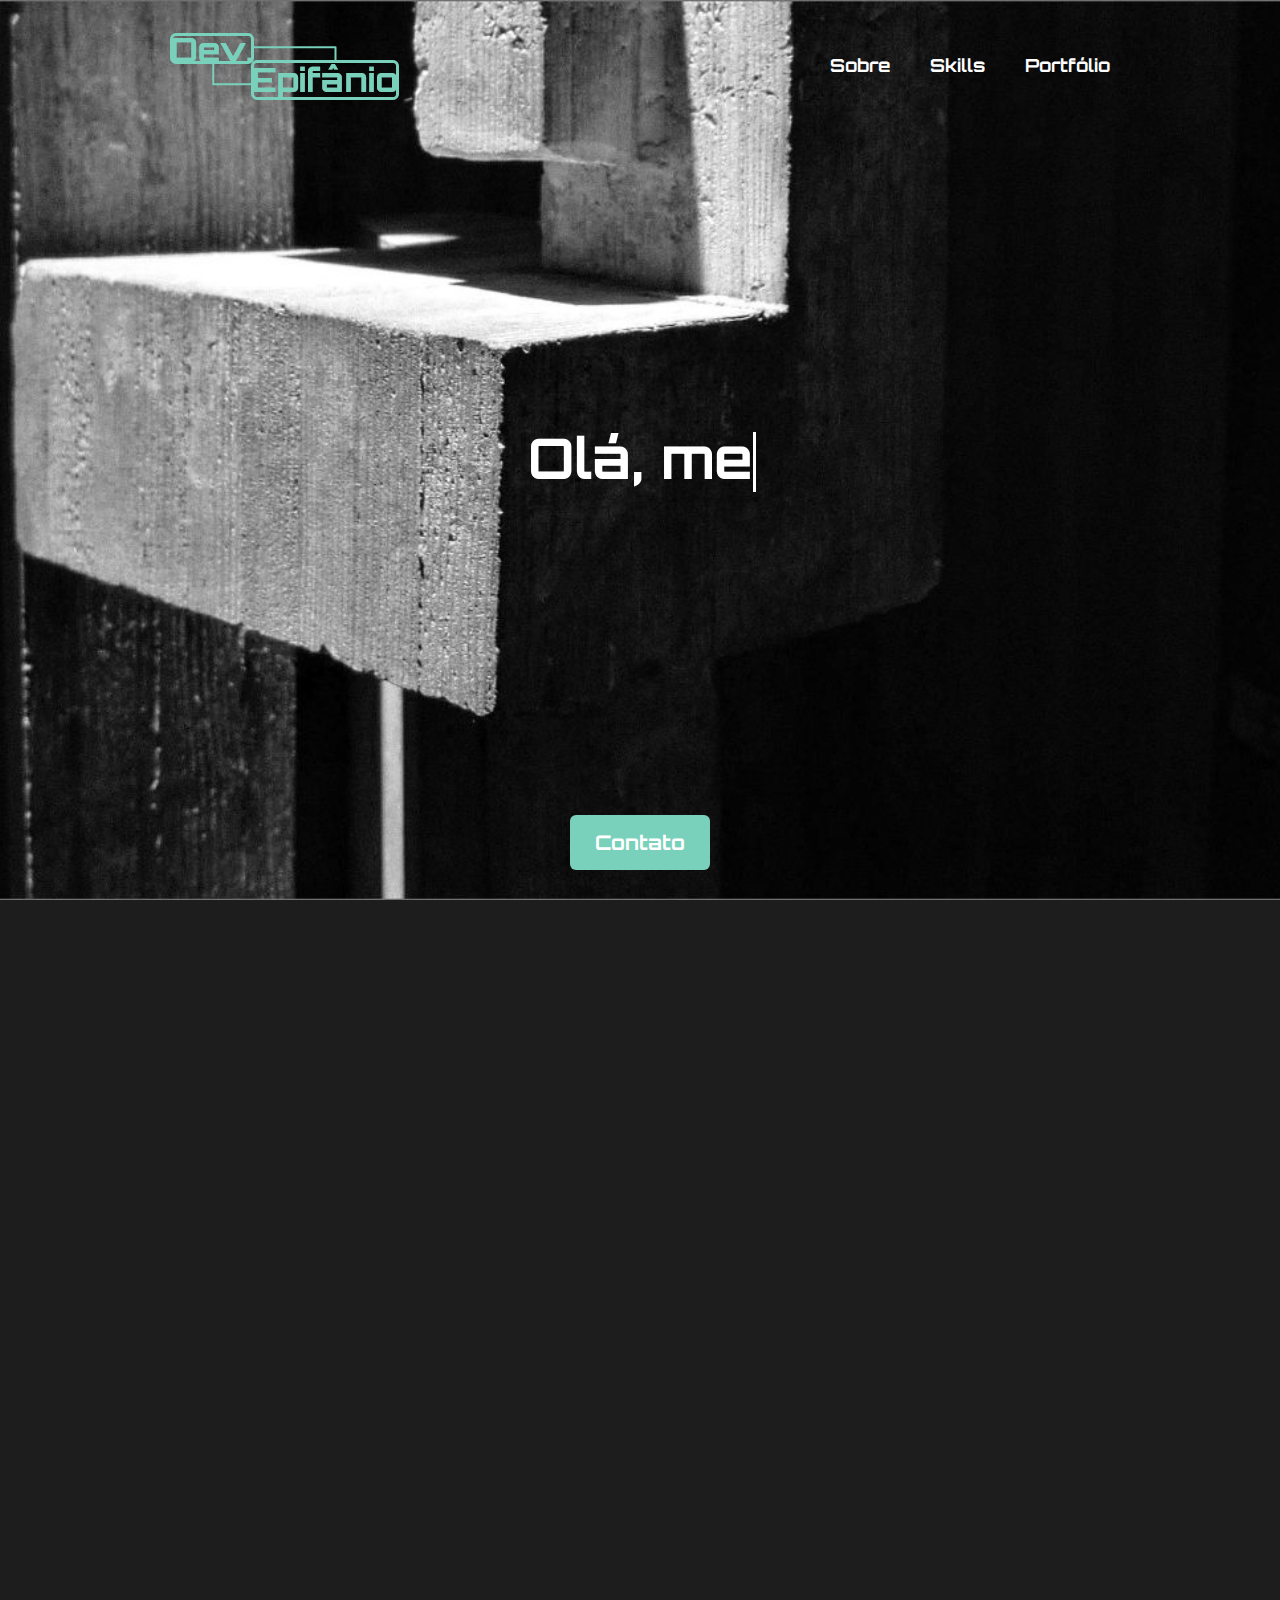
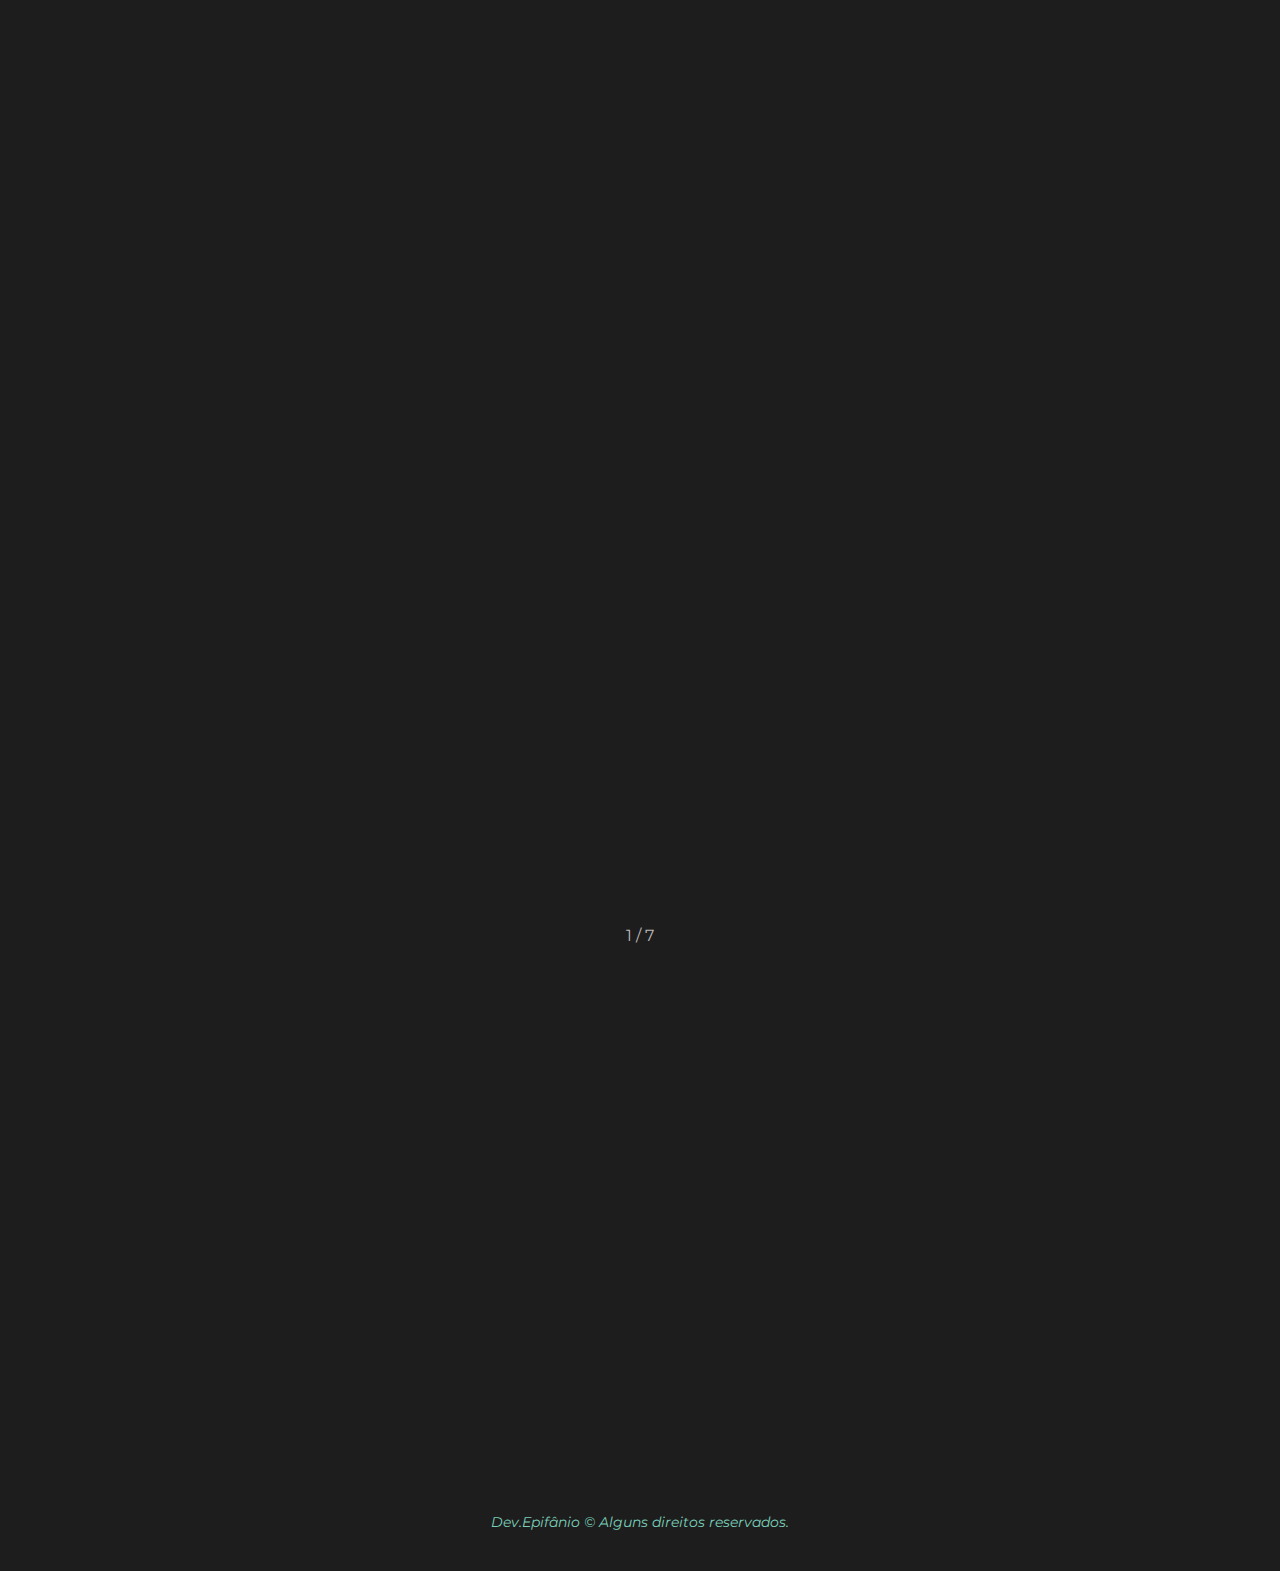
==== index.html @ eeedf698 "about section updated" ====
<!DOCTYPE html>
<html lang="pt-br">
  <head>
    <meta charset="UTF-8" />
    <meta http-equiv="X-UA-Compatible" content="IE=edge" />
    <meta name="viewport" content="width=device-width, initial-scale=1.0" />
    <meta
      property="og:url"
      content="https://nanepifanio.github.io/Dev.Epifanio/"
    />
    <meta
      property="og:image"
      content="https://nanepifanio.github.io/Dev.Epifanio/imagens/og-image.jpg"
    />
    <title>DEV.EPIFÂNIO</title>
    <link rel="shortcut icon" href="favicon.ico" type="image/x-icon" />
    <link rel="preconnect" href="https://fonts.googleapis.com" />
    <link rel="preconnect" href="https://fonts.gstatic.com" crossorigin />
    <link
      href="https://fonts.googleapis.com/css2?family=Montserrat:ital,wght@0,400;0,700;1,400&display=swap"
      rel="stylesheet"
    />
    <link rel="preconnect" href="https://fonts.googleapis.com" />
    <link rel="preconnect" href="https://fonts.gstatic.com" crossorigin />
    <link
      href="https://fonts.googleapis.com/css2?family=Orbitron:wght@700&display=swap"
      rel="stylesheet"
    />
    <link rel="stylesheet" href="css/style.css" />
    <script type="module" src="./javascript/script.js" defer></script>
  </head>
  <body>
    <div class="buttonUp">&uArr;</div>

    <!-- Topo -->
    <div class="bg-topo">
      <!-- Header -->
      <header class="header">
        <div class="logo">
          <img src="icones/logo/logo-real.png" alt="Dev.Epifânio" />
        </div>

        <div class="menu-hamburguer"></div>

        <nav class="menu">
          <ul class="lista-menu">
            <li><a href="#sobre" target="_self">Sobre</a></li>
            <li><a href="#skills" target="_self">Skills</a></li>
            <li><a href="#portfolio" target="_self">Portfólio</a></li>
          </ul>
        </nav>
      </header>

      <!-- Apresentação -->
      <div class="apresentacao">
        <p></p>
      </div>

      <!-- Call-to-Action -->
      <div class="button">
        <a href="#contato" target="_self">Contato</a>
      </div>
    </div>

    <main>
      <!-- Sobre -->
      <article class="sobre" id="sobre">
        <!-- Minha foto -->
        <div class="minha-foto" data-anime="to-right">
          <img src="imagens/minha-foto.jpg" alt="Eu, Renan Epifânio!" />
        </div>

        <!-- Texto -->
        <div class="sobre-mim">
          <h1 data-anime="heading-to-left">Sobre Mim</h1>
          <p data-anime="to-left">
            Me chamo Renan Epifânio Gonçalves, curso Análise e Desenvolvimento
            de Sistemas, tenho 25 anos e sou natural do Rio de Janeiro. Em 2021,
            decidi investir na carreira de desenvolvedor e me apaixonei. Desde
            então nunca parei de estudar, sempre procurando evoluir meu
            conhecimento na área. Estou em busca de uma chance no mercado de
            trabalho, como desenvolvedor júnior ou num estágio.
          </p>
        </div>
      </article>

      <!-- Skills -->
      <section class="bg-skills" data-anime="fade-in" id="skills">
        <h1 data-anime="heading-to-right">Skills</h1>

        <div class="skills">
          <!-- Experiência -->
          <div class="skills-left">
            <div id="h2-experiencia">
              <h2 data-anime="heading-to-right">Tenho Experiência</h2>
            </div>

            <div class="icones-experiencia" data-anime="to-right">
              <abbr title="HTML5"
                ><img
                  src="icones/tecnologias-design/icone-html5.svg"
                  alt="html5"
              /></abbr>
              <abbr title="CSS3"
                ><img src="icones/tecnologias-design/icone-css3.svg" alt="css3"
              /></abbr>
              <abbr title="JavaScript"
                ><img
                  src="icones/tecnologias-design/icone-js.svg"
                  alt="javascript"
              /></abbr>
              <abbr title="AdobeXd"
                ><img
                  src="icones/tecnologias-design/icone-adobexd.svg"
                  alt="adobexd"
              /></abbr>
              <abbr title="SASS"
                ><img src="icones/tecnologias-design/icone-sass.svg" alt="sass"
              /></abbr>
              <abbr title="TypeScript"
                ><img
                  src="icones/tecnologias-design/icone-typescript.svg"
                  alt="typescript"
              /></abbr>
              <abbr title="React/Native"
                ><img
                  src="icones/tecnologias-design/icone-react.svg"
                  alt="react"
              /></abbr>
              <abbr title="Git"
                ><img src="icones/tecnologias-design/icone-git.svg" alt="git"
              /></abbr>
              <abbr title="GitHub"
                ><img
                  src="icones/tecnologias-design/icone-github.svg"
                  alt="github"
              /></abbr>
              <abbr title="WebPack"
                ><img
                  src="icones/tecnologias-design/icone-webpack.svg"
                  alt="webpack"
              /></abbr>
              <abbr title="NPM"
                ><img src="icones/tecnologias-design/icone-npm.svg" alt="npm"
              /></abbr>
            </div>
          </div>

          <!-- Separador -->
          <div class="separador" data-anime="to-bottom">
            <hr />
          </div>

          <!-- Irei de Aprender -->
          <div class="skills-right">
            <div id="h2-interesse">
              <h2 data-anime="heading-to-left">Meta de Aprendizagem</h2>
            </div>

            <div class="icones-interesse" data-anime="to-left">
              <abbr title="Redux"
                ><img
                  src="icones/tecnologias-design/icone-redux.svg"
                  alt="redux"
              /></abbr>
              <abbr title="Bootstrap"
                ><img
                  src="icones/tecnologias-design/icone-bootstrap.svg"
                  alt="bootstrap"
              /></abbr>
              <abbr title="MySql"
                ><img
                  src="icones/tecnologias-design/icone-mysql.svg"
                  alt="mysql"
              /></abbr>
              <abbr title="NodeJs"
                ><img
                  src="icones/tecnologias-design/icone-nodejs.svg"
                  alt="nodejs"
              /></abbr>
              <abbr title="MongoDB"
                ><img
                  src="icones/tecnologias-design/icone-mongodb.svg"
                  alt="mongodb"
              /></abbr>
              <abbr title="Docker"
                ><img
                  src="icones/tecnologias-design/icone-docker.svg"
                  alt="docker"
              /></abbr>
              <abbr title="GraphQL"
                ><img
                  src="icones/tecnologias-design/icone-graphql.svg"
                  alt="graphql"
              /></abbr>
              <abbr title="PostgreQL"
                ><img
                  src="icones/tecnologias-design/icone-postgreql.svg"
                  alt="postgreql"
              /></abbr>
              <abbr title="Gulp"
                ><img src="icones/tecnologias-design/icone-gulp.svg" alt="gulp"
              /></abbr>
              <abbr title="Figma"
                ><img
                  src="icones/tecnologias-design/icone-figma.svg"
                  alt="figma"
              /></abbr>
            </div>
          </div>
        </div>
      </section>

      <!-- Portfólio -->
      <section class="portfolio" id="portfolio">
        <h1 data-anime="to-bottom">Portfólio</h1>

        <div class="projetos-container">
          <div class="seta slider-control" data-anime="to-right">
            <img src="icones/setas/arrow-left.svg" alt="" />
          </div>

          <div class="slider" data-anime="fade-in">
            <div class="slider-width">
              <div class="projetos">
                <a
                  href="https://github.com/nanepifanio/Bikcraft"
                  target="_blank"
                  rel="external"
                  ><img src="imagens/bikcraft.jpg" alt=""
                /></a>
              </div>
              <div class="projetos">
                <a
                  href="https://github.com/nanepifanio/Flexblog"
                  target="_blank"
                  rel="external"
                  ><img src="imagens/flexblog.jpg" alt=""
                /></a>
              </div>
              <div class="projetos">
                <a
                  href="https://github.com/nanepifanio/Wildbeast"
                  target="_blank"
                  rel="external"
                  ><img src="imagens/wildbeast.jpg" alt=""
                /></a>
              </div>
              <div class="projetos">
                <a
                  href="https://github.com/nanepifanio/Animais-Fantasticos"
                  target="_blank"
                  rel="external"
                  ><img src="imagens/animais-fantasticos.jpg" alt=""
                /></a>
              </div>
              <div class="projetos">
                <a
                  href="https://github.com/nanepifanio/Testimonials"
                  target="_blank"
                  rel="external"
                  ><img src="imagens/testimonials.jpg" alt=""
                /></a>
              </div>
              <div class="projetos">
                <a
                  href="https://github.com/nanepifanio/Social-Proof"
                  target="_blank"
                  rel="external"
                  ><img src="imagens/social-proof.jpg" alt=""
                /></a>
              </div>
              <div class="projetos">
                <a
                  href="https://github.com/nanepifanio/App-Layout"
                  target="_blank"
                  rel="external"
                  ><img src="imagens/app.jpg" alt=""
                /></a>
              </div>
            </div>
          </div>

          <div class="seta slider-control" data-anime="to-left">
            <img src="icones/setas/arrow-right.svg" alt="" />
          </div>
        </div>

        <div class="slider-count"><span>--</span> / <span>--</span></div>

        <p data-anime="to-top">
          Para conhecer mais o meu trabalho, acesse:
          <a
            href="https://github.com/nanepifanio?tab=repositories"
            target="_blank"
            rel="external"
            >https://github.com/nanepifanio?tab=repositories</a
          >
        </p>
      </section>

      <!-- Contato -->
      <section class="bg-contato" data-anime="fade-in" id="contato">
        <div class="contato">
          <h1 data-anime="heading-to-right">Contato</h1>

          <div class="infos" data-anime="to-right">
            <div class="infos-contato">
              <a href="tel:+5521982804785"
                ><img
                  src="icones/contatos-redes/icone-whatsapp.svg"
                  alt="whatsapp"
              /></a>
              <a href="tel:+5521982804785">- +55 21 98280-4785</a>
            </div>
            <div class="infos-contato">
              <a href="mailto:renan.epifanio@outlook.com"
                ><img
                  src="icones/contatos-redes/icone-outlook.svg"
                  alt="outlook"
              /></a>
              <a href="mailto:renan.epifanio@outlook.com"
                >- renan.epifanio@outlook.com</a
              >
            </div>
            <div class="infos-contato">
              <a href="mailto:epif.renan@gmail.com"
                ><img src="icones/contatos-redes/icone-gmail.svg" alt="gmail"
              /></a>
              <a href="mailto:epif.renan@gmail.com">- epif.renan@gmail.com</a>
            </div>
          </div>
        </div>

        <div class="rede-trabalho">
          <div class="redes">
            <h1 data-anime="heading-to-left">Redes</h1>
            <div class="icones-redes" data-anime="to-left">
              <a
                href="https://www.linkedin.com/in/renan-epif%C3%A2nio-gon%C3%A7alves-a53823111/"
                ><img
                  src="icones/contatos-redes/icone-linkedin.svg"
                  alt="linkedin"
              /></a>
              <a href="https://github.com/nanepifanio?tab=repositories"
                ><img src="icones/contatos-redes/icone-github.svg" alt="github"
              /></a>
              <a
                href="https://web.facebook.com/renan.epifanio.3/"
                target="_blank"
                rel="external"
                ><img
                  src="icones/contatos-redes/icone-facebook.svg"
                  alt="facebook"
              /></a>
            </div>
          </div>
        </div>
      </section>
    </main>

    <!-- Footer -->
    <footer class="footer">
      <p>Dev.Epifânio © Alguns direitos reservados.</p>
    </footer>
  </body>
</html>
---- css/style.css ----
@charset "UTF-8";

:root {
  --font-white: #fff;
  --font-blue: #7ad1bb;
  --orbitron: "Orbitron", sans-serif;
  --montserrat: "Montserrat", sans-serif;
  --to-right: leftToRight 1.2s ease-out 1;
  --to-left: rightToLeft 1.2s ease-out 1;
  --heading-to-right: leftToRight 1.5s ease-out 1;
  --heading-to-left: rightToLeft 1.5s ease-out 1;
  --to-bottom: topToBottom 1s ease-in 1;
  --to-top: bottomToTop 1s ease-out 1;
  --fade-in: fadeIn 1s ease-in 1;
}

/******************* Animações *****************/

@keyframes leftToRight {
  from {
    transform: translate3d(-725px, 0, 0);
    opacity: 0;
  }
  25% {
    opacity: 0.2;
  }
  50% {
    opacity: 0.5;
  }
  75% {
    opacity: 0.8;
  }
  to {
    transform: translate3d(0, 0, 0);
    opacity: 1;
  }
}

@keyframes rightToLeft {
  from {
    transform: translate3d(725px, 0, 0);
    opacity: 0;
  }
  25% {
    opacity: 0.2;
  }
  50% {
    opacity: 0.5;
  }
  75% {
    opacity: 0.8;
  }
  to {
    transform: translate3d(0, 0, 0);
    opacity: 1;
  }
}

@keyframes topToBottom {
  from {
    transform: translate3d(0, -150px, 0);
    opacity: 0;
  }
  25% {
    opacity: 0.4;
  }
  50% {
    opacity: 0.6;
  }
  75% {
    opacity: 0.8;
  }
  to {
    transform: translate3d(0, 0, 0);
    opacity: 1;
  }
}

@keyframes bottomToTop {
  from {
    transform: translate3d(0, 100px, 0);
    opacity: 0;
  }
  25% {
    opacity: 0.2;
  }
  50% {
    opacity: 0.5;
  }
  75% {
    opacity: 0.8;
  }
  to {
    transform: translate3d(0, 0, 0);
    opacity: 1;
  }
}

@keyframes fadeIn {
  from {
    opacity: 0;
  }
  25% {
    opacity: 0.2;
  }
  50% {
    opacity: 0.4;
  }
  75% {
    opacity: 0.6;
  }
  to {
    opacity: 1;
  }
}

@keyframes letterEffect {
  0% {
    opacity: 0;
  }

  50% {
    opacity: 0.5;
  }

  100% {
    opacity: 1;
  }
}

@keyframes pipe {
  0% {
    opacity: 0;
  }
  50% {
    opacity: 1;
  }
  100% {
    opacity: 0;
  }
}

[data-anime] {
  transition: 0.3s;
  opacity: 0;
}

.to-left {
  animation: var(--to-left);
}

.to-right {
  animation: var(--to-right);
}

.heading-to-left {
  animation: var(--heading-to-left);
}

.heading-to-right {
  animation: var(--heading-to-right);
}

.to-top {
  animation: var(--to-top);
}

.to-bottom {
  animation: var(--to-bottom);
}

.fade-in {
  animation: var(--fade-in);
}

.animate {
  opacity: 1;
}

/******************* Estilos Gerais *****************/

body,
h1,
h2,
p,
ul,
li,
a {
  margin: 0px;
  padding: 0px;
}

body {
  background-color: #1e1d1d;
  font-family: var(--montserrat);
  color: var(--font-white);
  overflow-x: hidden;
}

html {
  overflow-x: hidden;
}

h1 {
  font-family: var(--orbitron);
  color: var(--font-blue);
  font-weight: 700;
  letter-spacing: 0.1rem;
}

h1::after,
h2::after {
  content: "";
  width: 55px;
  display: block;
  border: 2px solid;
  border-radius: 2px;
  background-color: var(--font-blue);
  margin-top: 5px;
}

h2 {
  color: var(--font-white);
  font-style: italic;
  font-size: 1rem;
}

p {
  font-style: italic;
}

ul {
  list-style: none;
}

a {
  text-decoration: none;
  color: white;
}

img {
  display: block;
  max-width: 100%;
}

body::-webkit-scrollbar {
  width: 10px;
}

body::-webkit-scrollbar-thumb {
  background-color: #cccccc63;
  border-radius: 10px;
}

.buttonUp {
  height: 50px;
  width: 50px;
  text-align: center;
  background-color: #706e6e;
  font-size: 2.5rem;
  border-radius: 50%;
  color: var(--font-blue);
  position: fixed;
  right: 20px;
  bottom: 20px;
  box-shadow: 3px 3px 5px #0000004b;
  transition: all ease-in 0.3s;
  cursor: pointer;
  opacity: 0;
}

.buttonUp:hover {
  background-color: #2e2d2d;
}

* {
  box-sizing: border-box;
}

/************************ Topo ***********************/

.bg-topo {
  background: url("../imagens/bg-header.jpg") no-repeat center;
  background-size: cover;
  padding: 30px calc((100% - 960px) / 2);
  height: 100vh;
  display: flex;
  flex-direction: column;
  font-family: var(--orbitron);
  font-weight: 700;
}

@media (max-width: 768px) {
  .bg-topo {
    height: 600px;
  }
}

/*********************** Header **********************/

.header {
  display: flex;
  justify-content: space-between;
  align-items: center;
  position: relative;
  animation: var(--to-bottom);
}

.logo {
  margin-left: 10px;
}

.lista-menu {
  display: flex;
  margin-right: 10px;
  flex-wrap: wrap;
}

.lista-menu li a {
  margin-left: 40px;
  font-size: 1.125rem;
  font-weight: 700;
  transition: all ease 0.3s;
}

.lista-menu li a:hover {
  color: var(--font-blue);
  text-shadow: 1px 1px 5px #f5f5f5;
}

.menu-hamburguer {
  display: none;
  cursor: pointer;
  margin-right: 10px;
}

.menu-hamburguer::before {
  content: "";
  display: inline-block;
  height: 4px;
  width: 40px;
  background-color: var(--font-blue);
  box-shadow: 0 8px var(--font-blue), 0 -8px var(--font-blue);
  border-radius: 3px;
  transition: all ease 0.3s;
}

.menu-hamburguer.ativo::before {
  transform: rotate(90deg);
}

@media (max-width: 812px) {
  .header {
    flex-direction: column;
    height: 130px;
  }

  .menu-hamburguer {
    display: block;
  }

  .menu {
    height: 0px;
    width: 50%;
    background-color: #1e1d1d;
    text-align: center;
    z-index: 999;
    transition: all ease-out 0.5s;
    position: absolute;
    top: 130px;
    overflow-y: hidden;
    overflow-x: hidden;
    border-radius: 6px;
    margin-top: 20px;
  }

  .menu-opener {
    height: 110px;
  }

  .lista-menu {
    display: block;
  }

  .lista-menu li {
    padding: 8px;
    width: 100px;
    margin: auto;
  }

  .lista-menu li a {
    font-size: 0.875rem;
    margin: 0;
  }

  .lista-menu li + li {
    border-top: 1px solid #fff;
  }
}

/********************* Apresentação ******************/

.apresentacao {
  display: flex;
  margin: 0px 10px;
  font-size: 3.5rem;
  align-items: center;
  justify-content: center;
  text-align: center;
  flex: 1;
}

.apresentacao p {
  font-style: normal;
}

.pipe {
  display: inline-block;
  background-color: var(--font-white);
  width: 3px;
  height: 60px;
  animation: pipe 0.5s infinite;
  position: absolute;
  margin-top: 10px;
}

.letter-effect {
  animation: letterEffect 0.3s linear 1;
}

@media (max-width: 844px) {
  .pipe {
    height: 40px;
  }
}

@media (max-width: 840px) {
  .apresentacao {
    font-size: 2.5rem;
  }
}

@media (max-width: 844px) {
  .pipe {
    height: 50px;
    margin-top: 5px;
  }
}

@media (max-width: 480px) {
  .pipe {
    height: 40px;
  }

  .apresentacao {
    font-size: 2.25rem;
  }
}

/******************* call-to-action ******************/

.button a {
  display: block;
  margin: auto;
  max-width: 140px;
  padding: 15px 25px;
  background-color: var(--font-blue);
  border-radius: 6px;
  font-size: 1.25rem;
  transition: all ease 0.4s;
  position: relative;
  animation: bottomToTop 1s ease-out 1;
}

.button a:hover {
  color: #2e2d2d;
  box-shadow: 1px 1px 5px #f5f5f5;
}

/************************ sobre **********************/

.sobre {
  display: flex;
  max-width: 960px;
  padding: 60px 0px;
  margin: auto;
  align-items: center;
  justify-content: center;
}

.minha-foto {
  margin: 0 10px;
  flex: 1 1 420px;
}

.minha-foto img {
  border-radius: 6px;
  box-shadow: 2px 2px 10px #0c0b0b;
}

.sobre-mim {
  flex: 1 1 460px;
  margin: 0 10px 0 10px;
  align-self: flex-start;
}

.sobre-mim p {
  margin-top: 30px;
  line-height: 1.5;
}

@media (max-width: 768px) {
  .sobre {
    flex-direction: column;
  }

  .minha-foto {
    width: 300px;
    flex-basis: 380px;
  }

  .minha-foto img {
    border-radius: 50%;
  }

  .sobre-mim {
    flex: 0;
    text-align: center;
  }

  .sobre-mim h1::after {
    margin: 5px auto;
  }
}

@media (max-width: 480px) {
  .sobre-mim {
    margin-top: 10px;
  }
}

/********************* skills ************************/

.bg-skills {
  background: url(../imagens/bg-skills.jpg) no-repeat center;
  background-size: cover;
  padding: 60px calc((100% - 960px) / 2);
}

.skills {
  display: flex;
  justify-content: space-between;
  margin: 35px 10px 0px 10px;
}

.skills-left {
  flex: 1;
}

.icones-experiencia {
  display: flex;
  flex-wrap: wrap;
}

.icones-experiencia img {
  margin: 0 20px 20px 0;
}

.separador {
  display: flex;
}

.separador hr {
  border: 2px solid var(--font-blue);
  background-color: var(--font-blue);
  border-radius: 3px;
}

.skills-right {
  flex: 1;
}

.icones-interesse {
  display: flex;
  flex-wrap: wrap;
  justify-content: flex-end;
}

.icones-interesse abbr {
  margin: 0 10px 20px 20px;
  align-self: center;
}

.bg-skills h1 {
  margin-left: 10px;
}

h2::after {
  background-color: var(--font-white);
  margin-bottom: 20px;
}

#h2-interesse {
  display: flex;
  justify-content: flex-end;
  margin-right: 10px;
}

#h2-interesse h2::after {
  margin-left: 130px;
}

abbr img {
  transition: all 0.5s;
}

abbr img:hover {
  filter: drop-shadow(0 0 1px whitesmoke);
  transform: scale(1.2);
}

@media (max-width: 768px) {
  .bg-skills {
    text-align: center;
  }

  .bg-skills h1 {
    padding-right: 10px;
  }

  .bg-skills h1::after {
    margin: 5px auto;
  }

  .skills {
    flex-direction: column;
    align-items: center;
  }

  #h2-experiencia h2::after {
    margin: 5px auto 20px auto;
  }

  .separador {
    display: none;
  }

  .skills-right {
    margin-top: 30px;
    display: flex;
    flex-direction: column;
    align-items: center;
  }

  #h2-interesse h2::after {
    margin: 5px auto;
  }

  .icones-experiencia {
    justify-content: center;
    align-items: center;
  }

  .icones-interesse {
    margin-top: 20px;
    justify-content: center;
    align-items: center;
  }
}

@media (max-width: 480px) {
  .icones-interesse {
    justify-content: flex-start;
  }
}

/******************* Portfólio ***********************/

.portfolio {
  width: 90%;
  padding: 60px 0px;
  margin: auto;
  text-align: center;
}

.portfolio h1::after {
  margin: 5px auto;
}

.projetos-container {
  display: flex;
  justify-content: space-between;
  align-items: center;
  margin: 80px 10px 40px 10px;
}

.projetos-container:first-child {
  margin-left: 10px;
}

.projetos-container:last-child {
  margin-right: 10px;
}

.seta img {
  cursor: pointer;
}

.slider {
  width: 70vw;
  overflow: hidden;
  box-shadow: inset -15px -10px 10px rgba(0, 0, 0, 0.185);
  border-radius: 6px;
  -webkit-overflow-scrolling: touch;
  -ms-overflow-style: -ms-autohiding-scrollbar;
}

.slider-width {
  display: flex;
  transition: all ease 1s;
}

.slider-count {
  color: #bcb9b9;
}

.projetos {
  flex: 1 0 70vw;
  align-self: center;
  object-fit: cover;
}

.projetos img {
  border-radius: 6px;
  box-shadow: 2px 2px 10px #0c0b0b;
}

.portfolio p {
  font-size: 0.875rem;
  margin: 30px 10px 0px 10px;
}

.portfolio a {
  color: #bcb9b9;
}

.portfolio a:hover {
  text-decoration: underline;
}

@media (max-width: 600px) {
  .portfolio {
    width: 100%;
  }

  .projetos-container {
    justify-content: center;
  }

  .slider {
    width: 100%;
  }

  .slider-width {
    width: 100%;
  }

  .projetos {
    flex: 1 0 100%;
  }

  .seta {
    display: none;
  }
}

/******************* Contato *************************/

.bg-contato {
  background: url(../imagens/bg-contato.jpg) no-repeat center;
  background-size: cover;
  padding: 60px calc((100% - 960px) / 2);
  display: flex;
  justify-content: space-between;
}

.contato {
  display: flex;
  flex-direction: column;
  justify-content: space-between;
  height: 300px;
  margin-left: 10px;
}

.infos {
  height: 230px;
  display: flex;
  flex-direction: column;
  justify-content: space-between;
}

.infos-contato {
  display: flex;
  align-items: center;
}

.infos-contato a:nth-child(2) {
  margin-left: 30px;
}

.infos-contato a:hover {
  text-decoration: underline;
}

.icones-redes {
  display: flex;
  justify-content: space-between;
  flex-direction: column;
  align-items: flex-end;
  height: 200px;
}

.rede-trabalho {
  margin-right: 10px;
}

.rede-trabalho h1 {
  text-align: right;
}

.rede-trabalho h1::after {
  margin-left: 149px;
  margin-bottom: 30px;
}

#contato img {
  transition: all 0.5s;
}

#contato img:hover {
  filter: drop-shadow(0 0 1px whitesmoke);
  transform: scale(1.2);
}

@media (max-width: 768px) {
  .bg-contato {
    flex-direction: column;
    align-items: center;
  }

  .contato {
    justify-content: center;
    height: 100px;
    align-items: center;
  }

  .contato h1 {
    padding-right: 15px;
  }

  .contato h1::after {
    margin: 5px auto;
  }

  .infos {
    flex-direction: row;
    height: inherit;
  }

  .infos-contato {
    margin-top: 25px;
    flex-direction: row;
    justify-content: space-between;
    width: 80px;
  }

  .infos-contato a:nth-child(2) {
    display: none;
  }

  .rede-trabalho {
    margin-top: 40px;
  }

  .icones-redes {
    flex-direction: row;
    height: inherit;
    width: 200px;
  }

  .redes h1 {
    text-align: center;
  }

  .redes h1::after {
    margin: 5px auto 25px auto;
  }
}

/******************** Footer *************************/

.footer {
  width: 100%;
  padding: 40px 0px;
  text-align: center;
  color: var(--font-blue);
  font-size: 0.875em;
}
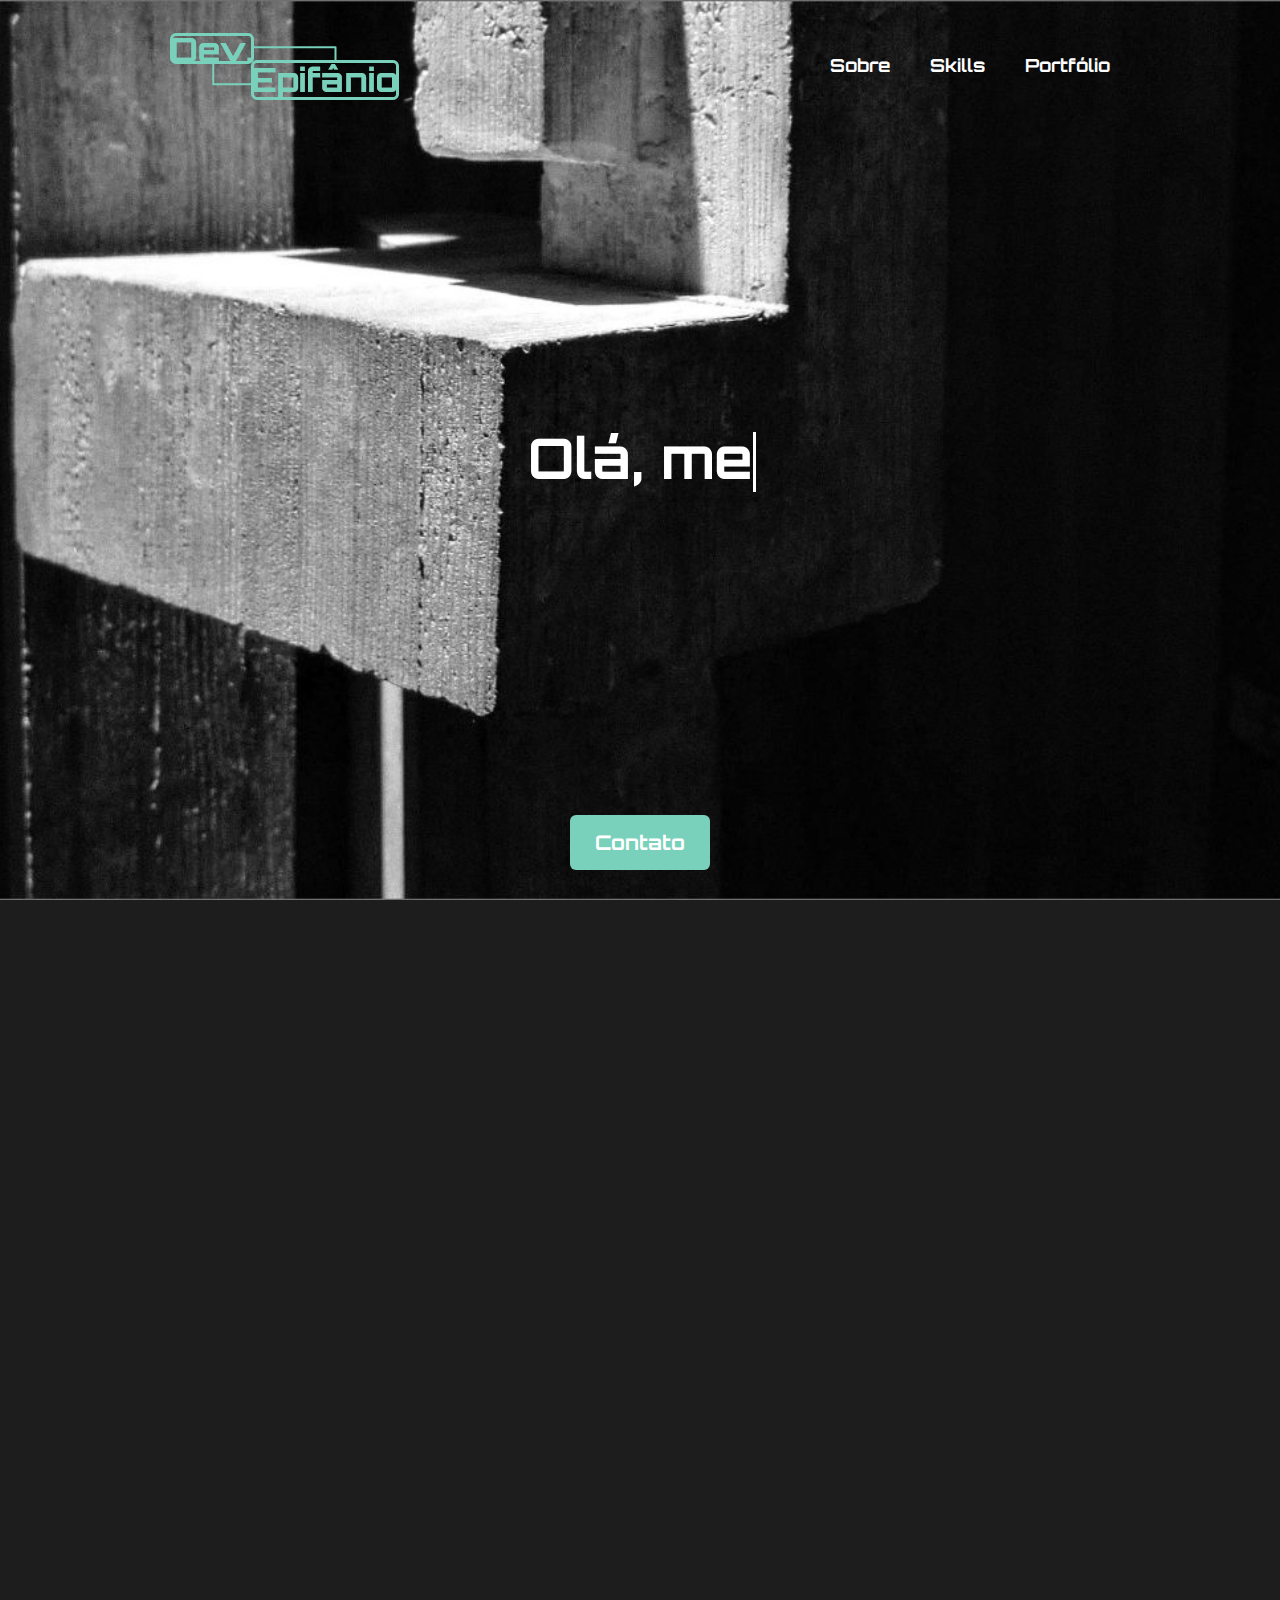
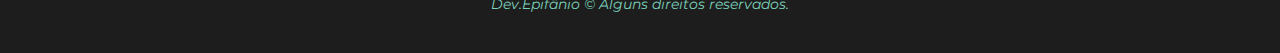
==== commit 8abf6514: "several files updated" ====
--- a/index.html
+++ b/index.html
@@ -92,7 +92,7 @@
           <!-- Experiência -->
           <div class="skills-left">
             <div id="h2-experiencia">
-              <h2 data-anime="heading-to-right">Tenho Experiência</h2>
+              <h2 data-anime="heading-to-right">Habilidades Atuais</h2>
             </div>
 
             <div class="icones-experiencia" data-anime="to-right">
@@ -114,6 +114,11 @@
                   src="icones/tecnologias-design/icone-adobexd.svg"
                   alt="adobexd"
               /></abbr>
+              <abbr title="Figma"
+                ><img
+                  src="icones/tecnologias-design/icone-figma.svg"
+                  alt="figma"
+              /></abbr>
               <abbr title="SASS"
                 ><img src="icones/tecnologias-design/icone-sass.svg" alt="sass"
               /></abbr>
@@ -122,7 +127,7 @@
                   src="icones/tecnologias-design/icone-typescript.svg"
                   alt="typescript"
               /></abbr>
-              <abbr title="React/Native"
+              <abbr title="React.Js"
                 ><img
                   src="icones/tecnologias-design/icone-react.svg"
                   alt="react"
@@ -142,6 +147,16 @@
               /></abbr>
               <abbr title="NPM"
                 ><img src="icones/tecnologias-design/icone-npm.svg" alt="npm"
+              /></abbr>
+              <abbr title="Styled-Components" class="newIcons"
+                ><img
+                  src="icones/tecnologias-design/styledcomponents.svg"
+                  alt="styled-components"
+              /></abbr>
+              <abbr title="TailwindCSS" class="newIcons"
+                ><img
+                  src="icones/tecnologias-design/tailwindcss.svg"
+                  alt="tailwindcss"
               /></abbr>
             </div>
           </div>
@@ -163,11 +178,6 @@
                   src="icones/tecnologias-design/icone-redux.svg"
                   alt="redux"
               /></abbr>
-              <abbr title="Bootstrap"
-                ><img
-                  src="icones/tecnologias-design/icone-bootstrap.svg"
-                  alt="bootstrap"
-              /></abbr>
               <abbr title="MySql"
                 ><img
                   src="icones/tecnologias-design/icone-mysql.svg"
@@ -201,10 +211,21 @@
               <abbr title="Gulp"
                 ><img src="icones/tecnologias-design/icone-gulp.svg" alt="gulp"
               /></abbr>
-              <abbr title="Figma"
-                ><img
-                  src="icones/tecnologias-design/icone-figma.svg"
-                  alt="figma"
+              <abbr title="Next.Js" class="newIcons-1"
+                ><img
+                  src="icones/tecnologias-design/nextdotjs.svg"
+                  alt="nextjs"
+              /></abbr>
+              <abbr title="NestJs" class="newIcons-1"
+                ><img src="icones/tecnologias-design/nestjs.svg" alt="nestjs"
+              /></abbr>
+              <abbr title="AdonisJs" class="newIcons-1"
+                ><img
+                  src="icones/tecnologias-design/adonisjs.svg"
+                  alt="adonisjs"
+              /></abbr>
+              <abbr title="Jest" class="newIcons-1"
+                ><img src="icones/tecnologias-design/jest.svg" alt="jest"
               /></abbr>
             </div>
           </div>
@@ -213,7 +234,7 @@
 
       <!-- Portfólio -->
       <section class="portfolio" id="portfolio">
-        <h1 data-anime="to-bottom">Portfólio</h1>
+        <h1 data-anime="to-bottom">Alguns Projetos</h1>
 
         <div class="projetos-container">
           <div class="seta slider-control" data-anime="to-right">
@@ -224,6 +245,14 @@
             <div class="slider-width">
               <div class="projetos">
                 <a
+                  href="https://github.com/nanepifanio/Ecommerce-Product"
+                  target="_blank"
+                  rel="external"
+                  ><img src="imagens/ecommerce-product.jpg" alt=""
+                /></a>
+              </div>
+              <div class="projetos">
+                <a
                   href="https://github.com/nanepifanio/Bikcraft"
                   target="_blank"
                   rel="external"
@@ -232,6 +261,14 @@
               </div>
               <div class="projetos">
                 <a
+                  href="https://github.com/nanepifanio/Clone-Netflix"
+                  target="_blank"
+                  rel="external"
+                  ><img src="imagens/clone-netflix.jpg" alt=""
+                /></a>
+              </div>
+              <div class="projetos">
+                <a
                   href="https://github.com/nanepifanio/Flexblog"
                   target="_blank"
                   rel="external"
@@ -240,6 +277,14 @@
               </div>
               <div class="projetos">
                 <a
+                  href="https://github.com/nanepifanio/Contagem-Regressiva"
+                  target="_blank"
+                  rel="external"
+                  ><img src="imagens/contador.jpg" alt=""
+                /></a>
+              </div>
+              <div class="projetos">
+                <a
                   href="https://github.com/nanepifanio/Wildbeast"
                   target="_blank"
                   rel="external"
@@ -260,6 +305,14 @@
                   target="_blank"
                   rel="external"
                   ><img src="imagens/testimonials.jpg" alt=""
+                /></a>
+              </div>
+              <div class="projetos">
+                <a
+                  href="https://github.com/nanepifanio/Jogo-Memo-React"
+                  target="_blank"
+                  rel="external"
+                  ><img src="imagens/jogo-memo.jpg" alt=""
                 /></a>
               </div>
               <div class="projetos">
@@ -289,12 +342,12 @@
         <div class="slider-count"><span>--</span> / <span>--</span></div>
 
         <p data-anime="to-top">
-          Para conhecer mais o meu trabalho, acesse:
+          Para ver mais, acesse:
           <a
             href="https://github.com/nanepifanio?tab=repositories"
             target="_blank"
             rel="external"
-            >https://github.com/nanepifanio?tab=repositories</a
+            >https://github.com/nanepifanio</a
           >
         </p>
       </section>
@@ -324,10 +377,12 @@
               >
             </div>
             <div class="infos-contato">
-              <a href="mailto:epif.renan@gmail.com"
+              <a href="mailto:xxepifaniusxx@gmail.com"
                 ><img src="icones/contatos-redes/icone-gmail.svg" alt="gmail"
               /></a>
-              <a href="mailto:epif.renan@gmail.com">- epif.renan@gmail.com</a>
+              <a href="mailto:xxepifaniusxx@gmail.com"
+                >- xxepifaniusxx@gmail.com</a
+              >
             </div>
           </div>
         </div>
@@ -345,14 +400,6 @@
               <a href="https://github.com/nanepifanio?tab=repositories"
                 ><img src="icones/contatos-redes/icone-github.svg" alt="github"
               /></a>
-              <a
-                href="https://web.facebook.com/renan.epifanio.3/"
-                target="_blank"
-                rel="external"
-                ><img
-                  src="icones/contatos-redes/icone-facebook.svg"
-                  alt="facebook"
-              /></a>
             </div>
           </div>
         </div>
--- a/css/style.css
+++ b/css/style.css
@@ -619,6 +619,14 @@
   transform: scale(1.2);
 }
 
+.newIcons {
+  width: 75px;
+}
+
+.newIcons-1 {
+  width: 50px;
+}
+
 @media (max-width: 768px) {
   .bg-skills {
     text-align: center;
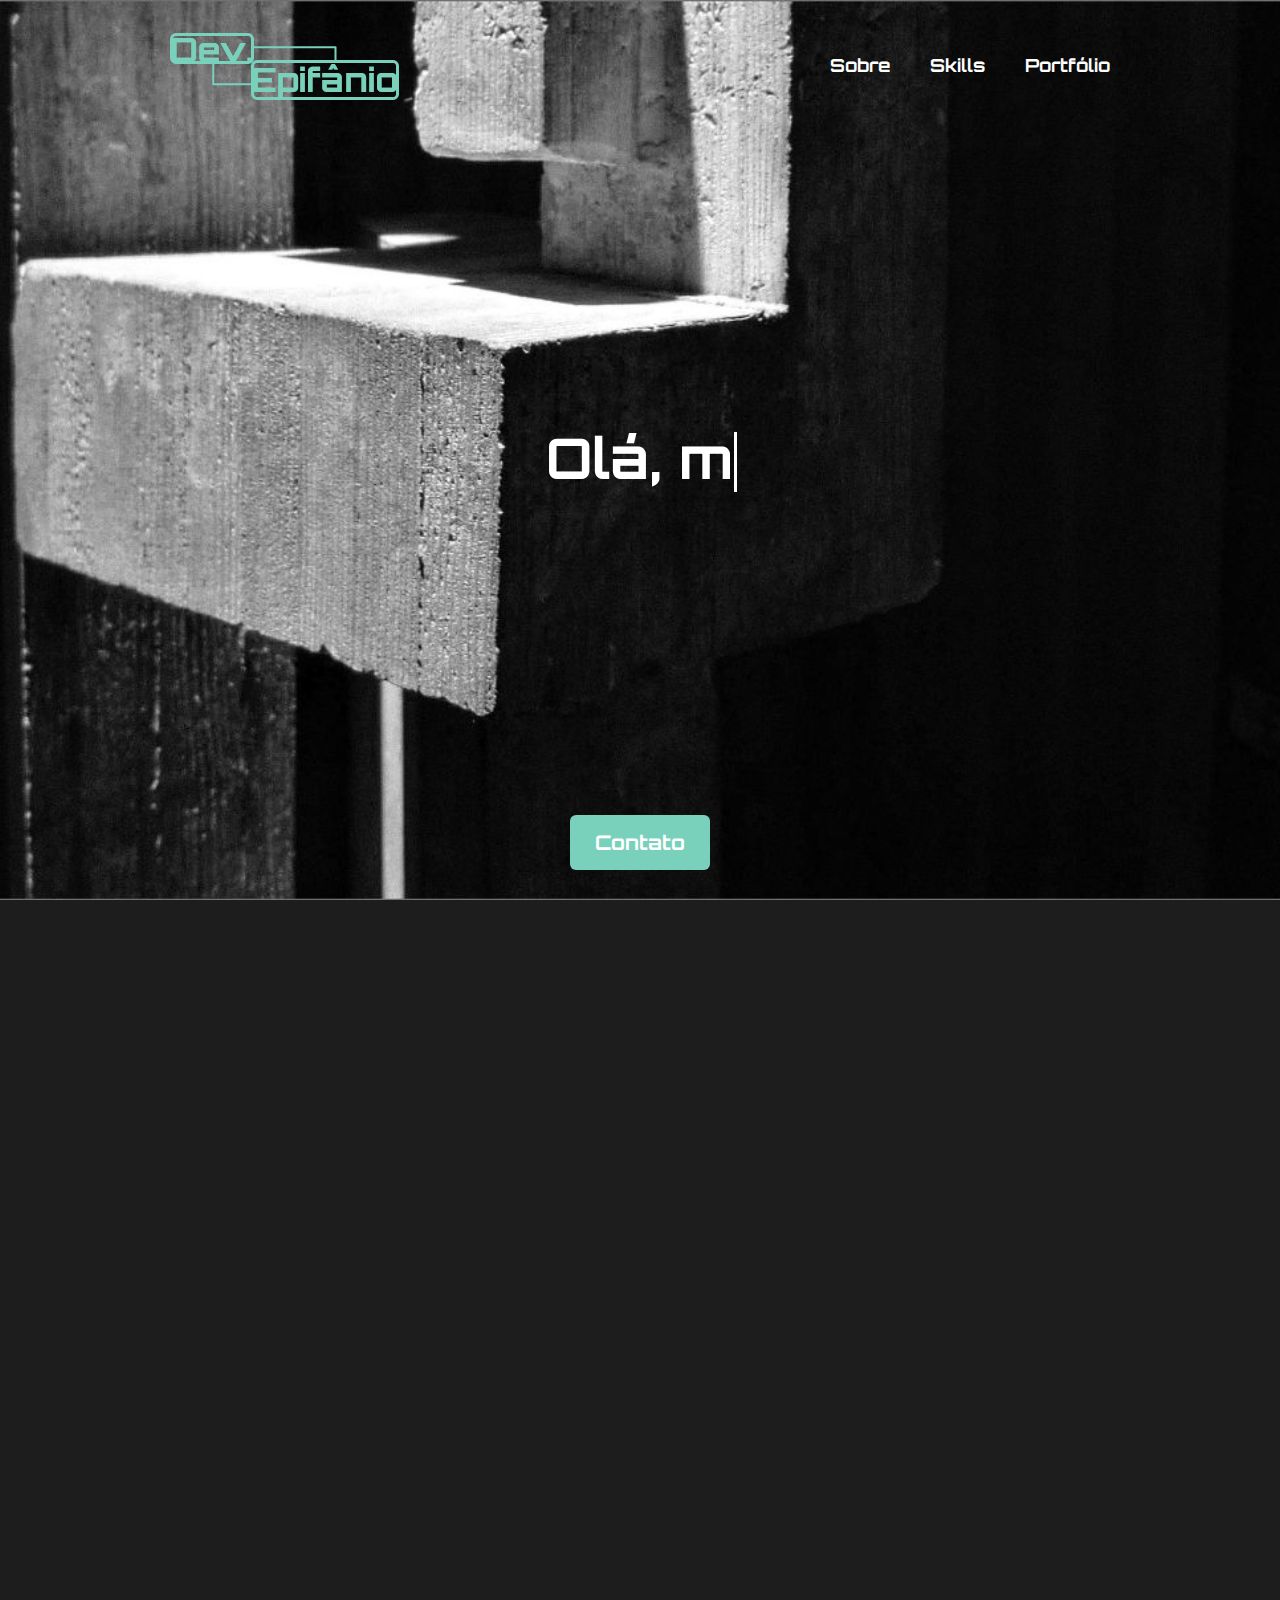
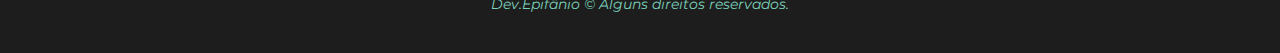
==== commit cad33e92: "folders created" ====
--- a/index.html
+++ b/index.html
@@ -166,7 +166,7 @@
             <hr />
           </div>
 
-          <!-- Irei de Aprender -->
+          <!-- Irei Aprender -->
           <div class="skills-right">
             <div id="h2-interesse">
               <h2 data-anime="heading-to-left">Meta de Aprendizagem</h2>
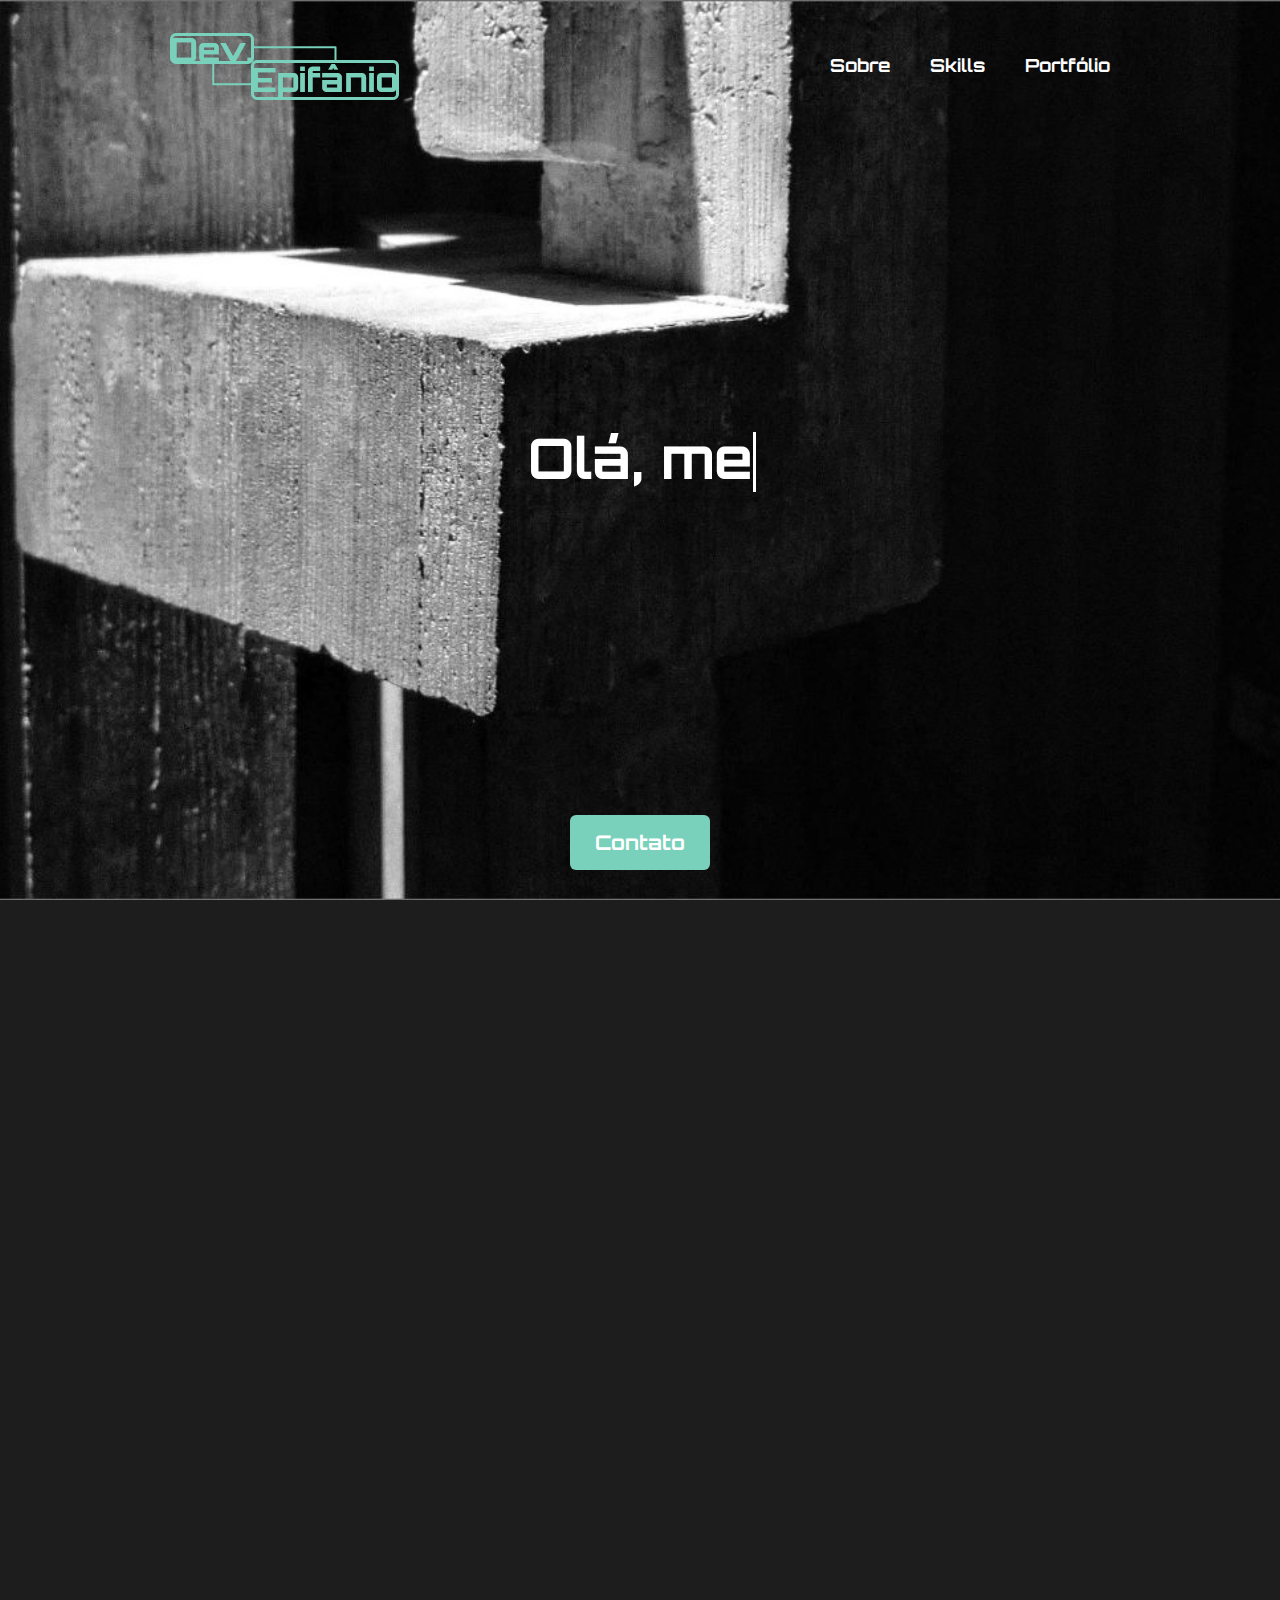
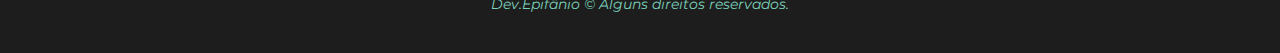
==== commit 023f8083: "several files update" ====
--- a/index.html
+++ b/index.html
@@ -10,7 +10,7 @@
     />
     <meta
       property="og:image"
-      content="https://nanepifanio.github.io/Dev.Epifanio/imagens/og-image.jpg"
+      content="https://nanepifanio.github.io/Dev.Epifanio/assets/images/og-image.jpg"
     />
     <title>DEV.EPIFÂNIO</title>
     <link rel="shortcut icon" href="favicon.ico" type="image/x-icon" />
@@ -37,7 +37,7 @@
       <!-- Header -->
       <header class="header">
         <div class="logo">
-          <img src="icones/logo/logo-real.png" alt="Dev.Epifânio" />
+          <img src="assets/icons/logo/logo-real.png" alt="Dev.Epifânio" />
         </div>
 
         <div class="menu-hamburguer"></div>
@@ -67,7 +67,7 @@
       <article class="sobre" id="sobre">
         <!-- Minha foto -->
         <div class="minha-foto" data-anime="to-right">
-          <img src="imagens/minha-foto.jpg" alt="Eu, Renan Epifânio!" />
+          <img src="assets/images/minha-foto.jpg" alt="Eu, Renan Epifânio!" />
         </div>
 
         <!-- Texto -->
@@ -96,68 +96,7 @@
             </div>
 
             <div class="icones-experiencia" data-anime="to-right">
-              <abbr title="HTML5"
-                ><img
-                  src="icones/tecnologias-design/icone-html5.svg"
-                  alt="html5"
-              /></abbr>
-              <abbr title="CSS3"
-                ><img src="icones/tecnologias-design/icone-css3.svg" alt="css3"
-              /></abbr>
-              <abbr title="JavaScript"
-                ><img
-                  src="icones/tecnologias-design/icone-js.svg"
-                  alt="javascript"
-              /></abbr>
-              <abbr title="AdobeXd"
-                ><img
-                  src="icones/tecnologias-design/icone-adobexd.svg"
-                  alt="adobexd"
-              /></abbr>
-              <abbr title="Figma"
-                ><img
-                  src="icones/tecnologias-design/icone-figma.svg"
-                  alt="figma"
-              /></abbr>
-              <abbr title="SASS"
-                ><img src="icones/tecnologias-design/icone-sass.svg" alt="sass"
-              /></abbr>
-              <abbr title="TypeScript"
-                ><img
-                  src="icones/tecnologias-design/icone-typescript.svg"
-                  alt="typescript"
-              /></abbr>
-              <abbr title="React.Js"
-                ><img
-                  src="icones/tecnologias-design/icone-react.svg"
-                  alt="react"
-              /></abbr>
-              <abbr title="Git"
-                ><img src="icones/tecnologias-design/icone-git.svg" alt="git"
-              /></abbr>
-              <abbr title="GitHub"
-                ><img
-                  src="icones/tecnologias-design/icone-github.svg"
-                  alt="github"
-              /></abbr>
-              <abbr title="WebPack"
-                ><img
-                  src="icones/tecnologias-design/icone-webpack.svg"
-                  alt="webpack"
-              /></abbr>
-              <abbr title="NPM"
-                ><img src="icones/tecnologias-design/icone-npm.svg" alt="npm"
-              /></abbr>
-              <abbr title="Styled-Components" class="newIcons"
-                ><img
-                  src="icones/tecnologias-design/styledcomponents.svg"
-                  alt="styled-components"
-              /></abbr>
-              <abbr title="TailwindCSS" class="newIcons"
-                ><img
-                  src="icones/tecnologias-design/tailwindcss.svg"
-                  alt="tailwindcss"
-              /></abbr>
+              <!-- Área de tecnologias em que eu tenho xp -->
             </div>
           </div>
 
@@ -173,60 +112,7 @@
             </div>
 
             <div class="icones-interesse" data-anime="to-left">
-              <abbr title="Redux"
-                ><img
-                  src="icones/tecnologias-design/icone-redux.svg"
-                  alt="redux"
-              /></abbr>
-              <abbr title="MySql"
-                ><img
-                  src="icones/tecnologias-design/icone-mysql.svg"
-                  alt="mysql"
-              /></abbr>
-              <abbr title="NodeJs"
-                ><img
-                  src="icones/tecnologias-design/icone-nodejs.svg"
-                  alt="nodejs"
-              /></abbr>
-              <abbr title="MongoDB"
-                ><img
-                  src="icones/tecnologias-design/icone-mongodb.svg"
-                  alt="mongodb"
-              /></abbr>
-              <abbr title="Docker"
-                ><img
-                  src="icones/tecnologias-design/icone-docker.svg"
-                  alt="docker"
-              /></abbr>
-              <abbr title="GraphQL"
-                ><img
-                  src="icones/tecnologias-design/icone-graphql.svg"
-                  alt="graphql"
-              /></abbr>
-              <abbr title="PostgreQL"
-                ><img
-                  src="icones/tecnologias-design/icone-postgreql.svg"
-                  alt="postgreql"
-              /></abbr>
-              <abbr title="Gulp"
-                ><img src="icones/tecnologias-design/icone-gulp.svg" alt="gulp"
-              /></abbr>
-              <abbr title="Next.Js" class="newIcons-1"
-                ><img
-                  src="icones/tecnologias-design/nextdotjs.svg"
-                  alt="nextjs"
-              /></abbr>
-              <abbr title="NestJs" class="newIcons-1"
-                ><img src="icones/tecnologias-design/nestjs.svg" alt="nestjs"
-              /></abbr>
-              <abbr title="AdonisJs" class="newIcons-1"
-                ><img
-                  src="icones/tecnologias-design/adonisjs.svg"
-                  alt="adonisjs"
-              /></abbr>
-              <abbr title="Jest" class="newIcons-1"
-                ><img src="icones/tecnologias-design/jest.svg" alt="jest"
-              /></abbr>
+              <!-- Área de techs que eu quero aprender -->
             </div>
           </div>
         </div>
@@ -238,104 +124,17 @@
 
         <div class="projetos-container">
           <div class="seta slider-control" data-anime="to-right">
-            <img src="icones/setas/arrow-left.svg" alt="" />
+            <img src="assets/icons/setas/arrow-left.svg" alt="" />
           </div>
 
           <div class="slider" data-anime="fade-in">
             <div class="slider-width">
-              <div class="projetos">
-                <a
-                  href="https://github.com/nanepifanio/Ecommerce-Product"
-                  target="_blank"
-                  rel="external"
-                  ><img src="imagens/ecommerce-product.jpg" alt=""
-                /></a>
-              </div>
-              <div class="projetos">
-                <a
-                  href="https://github.com/nanepifanio/Bikcraft"
-                  target="_blank"
-                  rel="external"
-                  ><img src="imagens/bikcraft.jpg" alt=""
-                /></a>
-              </div>
-              <div class="projetos">
-                <a
-                  href="https://github.com/nanepifanio/Clone-Netflix"
-                  target="_blank"
-                  rel="external"
-                  ><img src="imagens/clone-netflix.jpg" alt=""
-                /></a>
-              </div>
-              <div class="projetos">
-                <a
-                  href="https://github.com/nanepifanio/Flexblog"
-                  target="_blank"
-                  rel="external"
-                  ><img src="imagens/flexblog.jpg" alt=""
-                /></a>
-              </div>
-              <div class="projetos">
-                <a
-                  href="https://github.com/nanepifanio/Contagem-Regressiva"
-                  target="_blank"
-                  rel="external"
-                  ><img src="imagens/contador.jpg" alt=""
-                /></a>
-              </div>
-              <div class="projetos">
-                <a
-                  href="https://github.com/nanepifanio/Wildbeast"
-                  target="_blank"
-                  rel="external"
-                  ><img src="imagens/wildbeast.jpg" alt=""
-                /></a>
-              </div>
-              <div class="projetos">
-                <a
-                  href="https://github.com/nanepifanio/Animais-Fantasticos"
-                  target="_blank"
-                  rel="external"
-                  ><img src="imagens/animais-fantasticos.jpg" alt=""
-                /></a>
-              </div>
-              <div class="projetos">
-                <a
-                  href="https://github.com/nanepifanio/Testimonials"
-                  target="_blank"
-                  rel="external"
-                  ><img src="imagens/testimonials.jpg" alt=""
-                /></a>
-              </div>
-              <div class="projetos">
-                <a
-                  href="https://github.com/nanepifanio/Jogo-Memo-React"
-                  target="_blank"
-                  rel="external"
-                  ><img src="imagens/jogo-memo.jpg" alt=""
-                /></a>
-              </div>
-              <div class="projetos">
-                <a
-                  href="https://github.com/nanepifanio/Social-Proof"
-                  target="_blank"
-                  rel="external"
-                  ><img src="imagens/social-proof.jpg" alt=""
-                /></a>
-              </div>
-              <div class="projetos">
-                <a
-                  href="https://github.com/nanepifanio/App-Layout"
-                  target="_blank"
-                  rel="external"
-                  ><img src="imagens/app.jpg" alt=""
-                /></a>
-              </div>
+              <!-- Local dos slides -->
             </div>
           </div>
 
           <div class="seta slider-control" data-anime="to-left">
-            <img src="icones/setas/arrow-right.svg" alt="" />
+            <img src="assets/icons/setas/arrow-right.svg" alt="" />
           </div>
         </div>
 
@@ -361,7 +160,7 @@
             <div class="infos-contato">
               <a href="tel:+5521982804785"
                 ><img
-                  src="icones/contatos-redes/icone-whatsapp.svg"
+                  src="assets/icons/contatos-redes/icone-whatsapp.svg"
                   alt="whatsapp"
               /></a>
               <a href="tel:+5521982804785">- +55 21 98280-4785</a>
@@ -369,7 +168,7 @@
             <div class="infos-contato">
               <a href="mailto:renan.epifanio@outlook.com"
                 ><img
-                  src="icones/contatos-redes/icone-outlook.svg"
+                  src="assets/icons/contatos-redes/icone-outlook.svg"
                   alt="outlook"
               /></a>
               <a href="mailto:renan.epifanio@outlook.com"
@@ -378,7 +177,9 @@
             </div>
             <div class="infos-contato">
               <a href="mailto:xxepifaniusxx@gmail.com"
-                ><img src="icones/contatos-redes/icone-gmail.svg" alt="gmail"
+                ><img
+                  src="assets/icons/contatos-redes/icone-gmail.svg"
+                  alt="gmail"
               /></a>
               <a href="mailto:xxepifaniusxx@gmail.com"
                 >- xxepifaniusxx@gmail.com</a
@@ -394,11 +195,13 @@
               <a
                 href="https://www.linkedin.com/in/renan-epif%C3%A2nio-gon%C3%A7alves-a53823111/"
                 ><img
-                  src="icones/contatos-redes/icone-linkedin.svg"
+                  src="assets/icons/contatos-redes/icone-linkedin.svg"
                   alt="linkedin"
               /></a>
               <a href="https://github.com/nanepifanio?tab=repositories"
-                ><img src="icones/contatos-redes/icone-github.svg" alt="github"
+                ><img
+                  src="assets/icons/contatos-redes/icone-github.svg"
+                  alt="github"
               /></a>
             </div>
           </div>
--- a/css/style.css
+++ b/css/style.css
@@ -280,7 +280,7 @@
 /************************ Topo ***********************/
 
 .bg-topo {
-  background: url("../imagens/bg-header.jpg") no-repeat center;
+  background: url("../assets/images/bg-header.jpg") no-repeat center;
   background-size: cover;
   padding: 30px calc((100% - 960px) / 2);
   height: 100vh;
@@ -542,7 +542,7 @@
 /********************* skills ************************/
 
 .bg-skills {
-  background: url(../imagens/bg-skills.jpg) no-repeat center;
+  background: url(../assets/images/bg-skills.jpg) no-repeat center;
   background-size: cover;
   padding: 60px calc((100% - 960px) / 2);
 }
@@ -785,7 +785,7 @@
 /******************* Contato *************************/
 
 .bg-contato {
-  background: url(../imagens/bg-contato.jpg) no-repeat center;
+  background: url(../assets/images/bg-contato.jpg) no-repeat center;
   background-size: cover;
   padding: 60px calc((100% - 960px) / 2);
   display: flex;
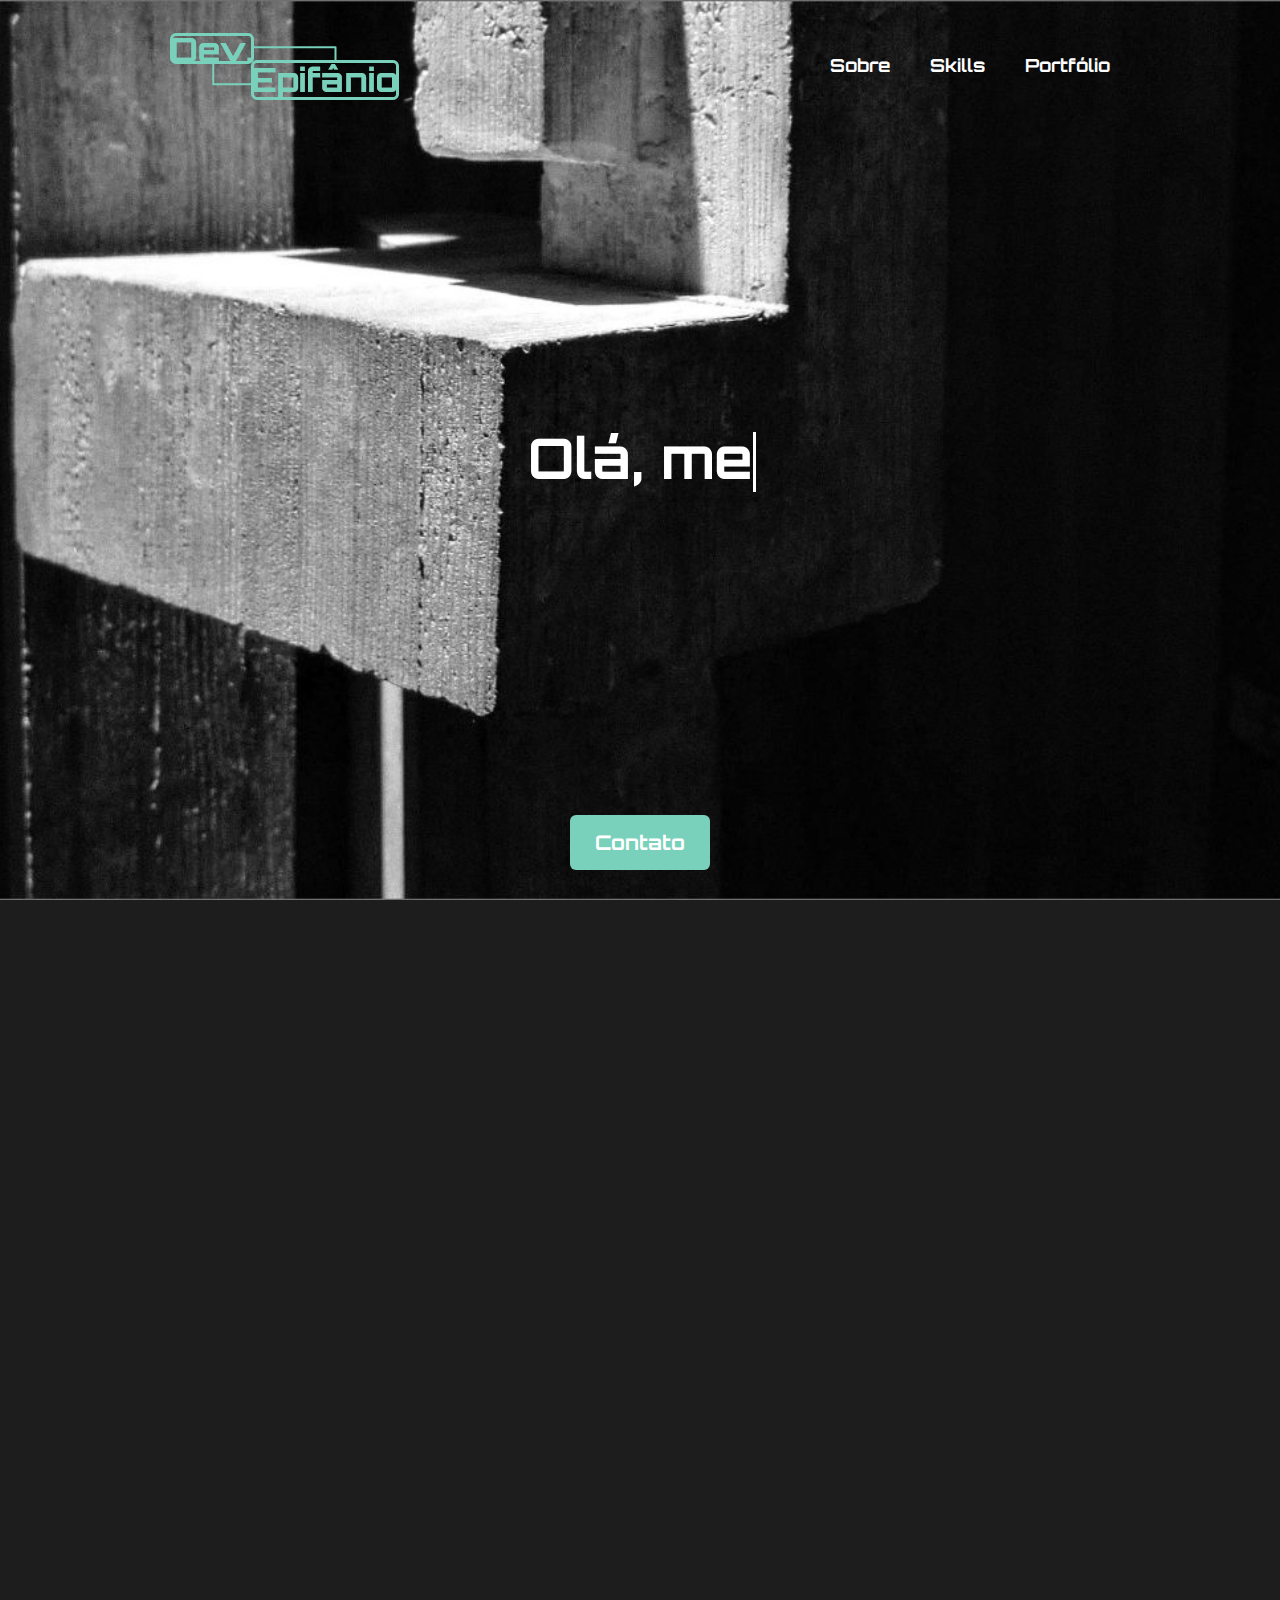
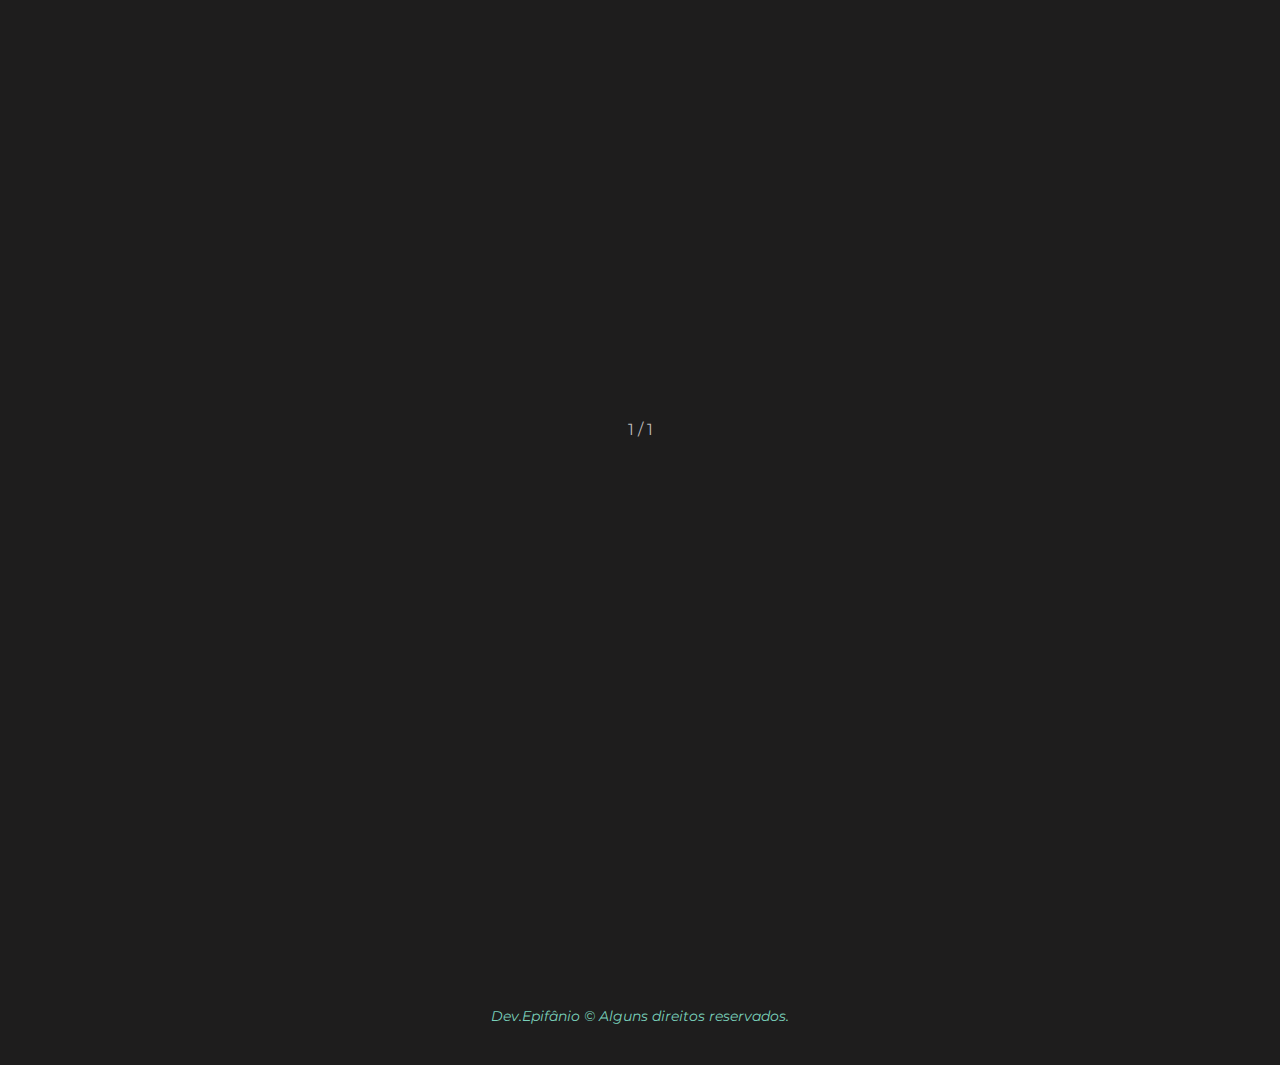
==== commit cdb0ae0f: "several files updated" ====
--- a/index.html
+++ b/index.html
@@ -130,6 +130,10 @@
           <div class="slider" data-anime="fade-in">
             <div class="slider-width">
               <!-- Local dos slides -->
+              <!-- Modelo -->
+              <div class="projetos">
+                <a href="" target="_blank" rel="external"><img src="" /></a>
+              </div>
             </div>
           </div>
 
--- a/css/style.css
+++ b/css/style.css
@@ -736,6 +736,7 @@
   flex: 1 0 70vw;
   align-self: center;
   object-fit: cover;
+  display: none;
 }
 
 .projetos img {
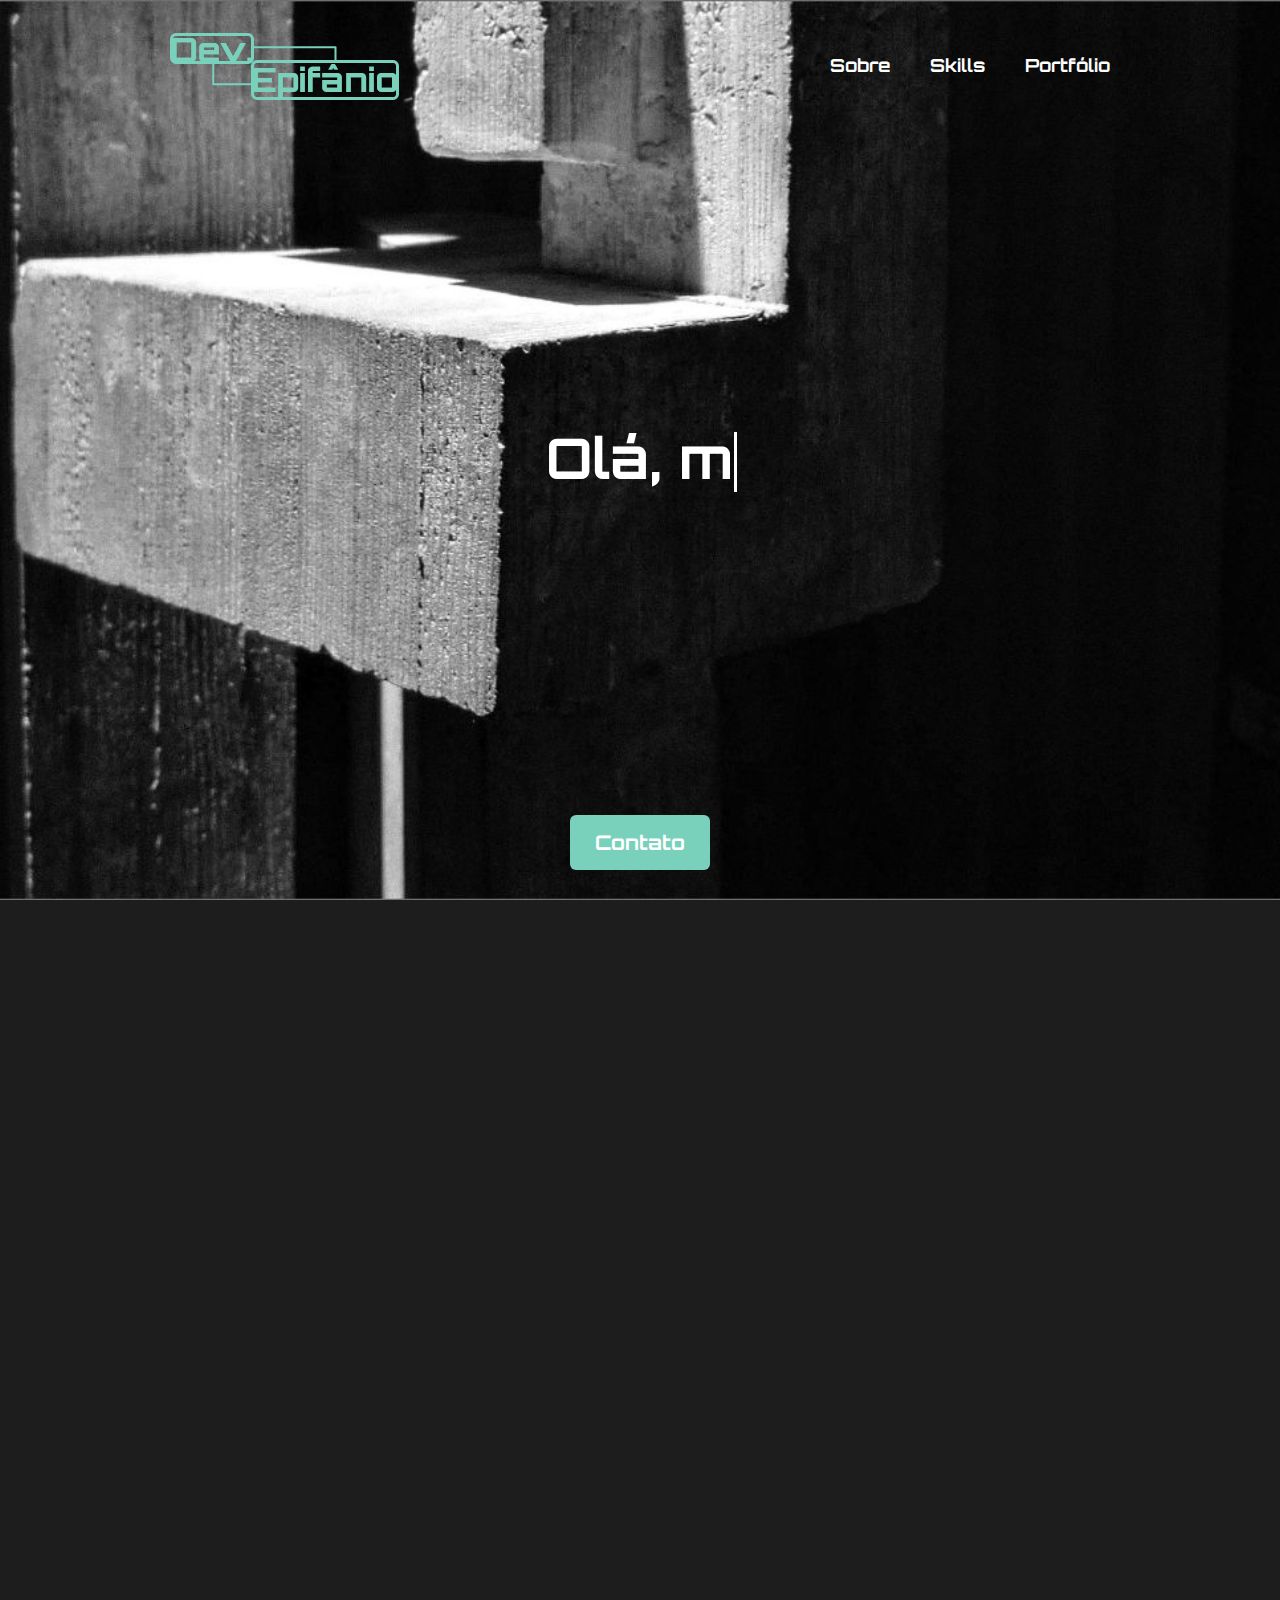
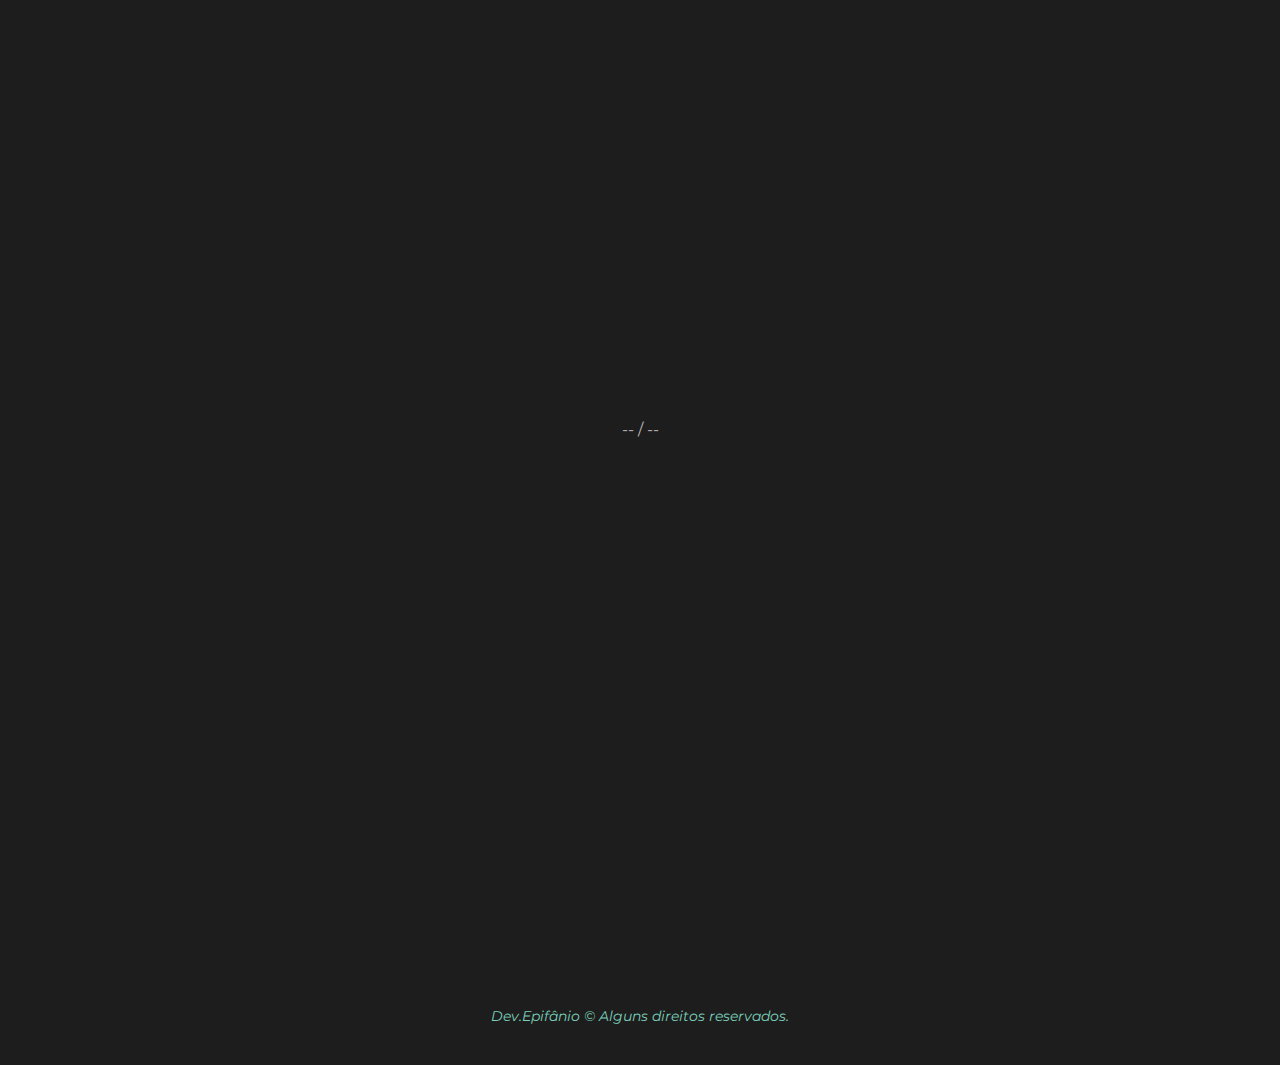
==== commit 852f58a3: "about me area updated" ====
--- a/index.html
+++ b/index.html
@@ -75,7 +75,7 @@
           <h1 data-anime="heading-to-left">Sobre Mim</h1>
           <p data-anime="to-left">
             Me chamo Renan Epifânio Gonçalves, curso Análise e Desenvolvimento
-            de Sistemas, tenho 25 anos e sou natural do Rio de Janeiro. Em 2021,
+            de Sistemas, tenho 26 anos e sou natural do Rio de Janeiro. Em 2021,
             decidi investir na carreira de desenvolvedor e me apaixonei. Desde
             então nunca parei de estudar, sempre procurando evoluir meu
             conhecimento na área. Estou em busca de uma chance no mercado de
